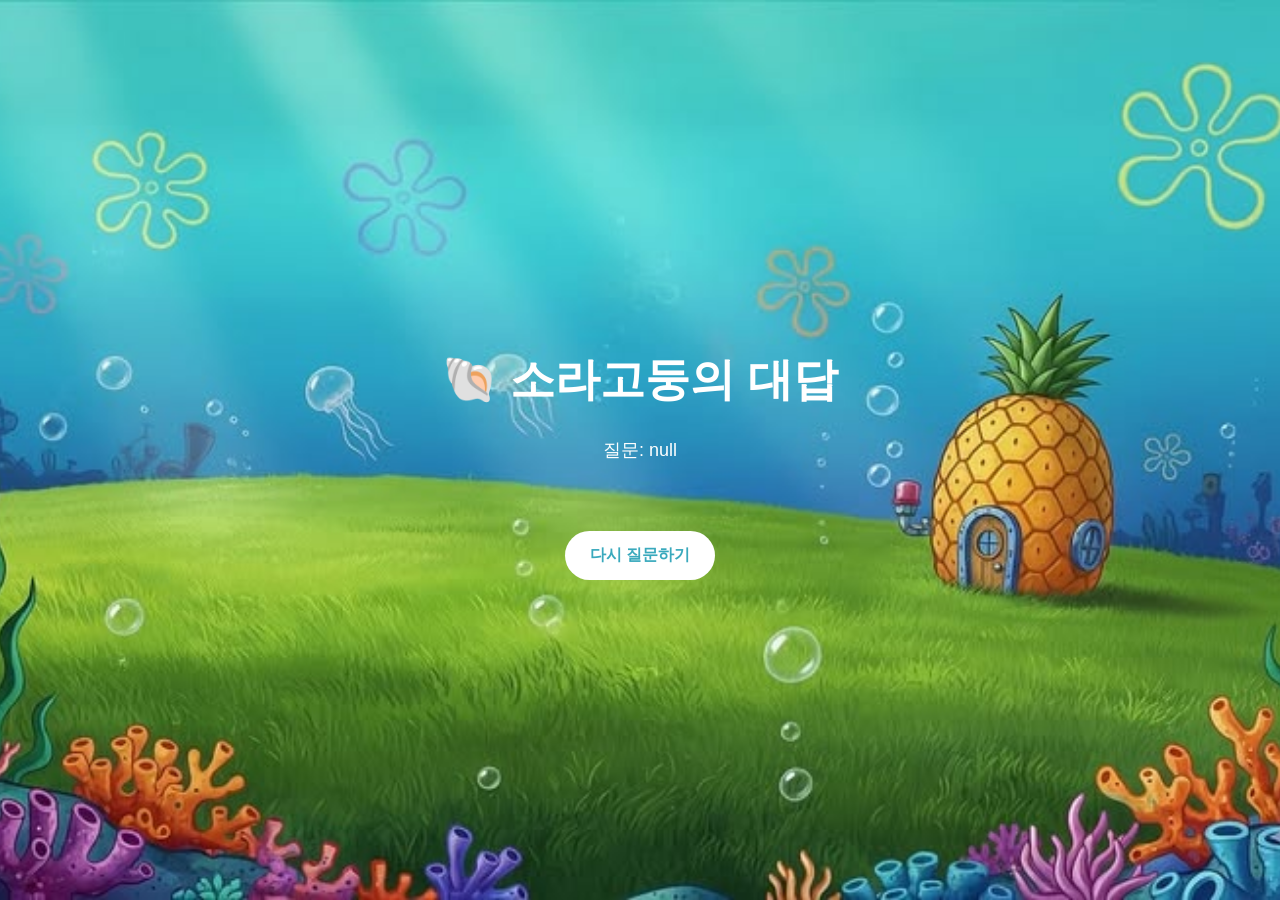
==== answer.html @ c4fa2203 "Add files via upload" ====
<!DOCTYPE html>
<html lang="ko">
<head>
    <meta charset="UTF-8">
    <title>소라고둥의 대답</title>
    <link rel="stylesheet" href="style.css">
</head>

<body>

    <h1>🐚 소라고둥의 대답</h1>

    <p id="question"></p>
    <h2 id="answer"></h2>

    <button onclick="history.back()">다시 질문하기</button>

    <script>
        document.getElementById("question").textContent =
            "질문: " + localStorage.getItem("question");

        document.getElementById("answer").textContent =
            localStorage.getItem("answer");
    </script>

</body>
</html>
---- style.css ----
body {
    margin: 0;
    min-height: 100vh;

    display: flex;
    flex-direction: column;
    align-items: center;
    justify-content: center;

    background-image: url("background.jpg");
    background-size: cover;
    background-position: center;
    background-repeat: no-repeat;

    font-family: Arial, sans-serif;
    text-align: center;
}

h1 {
    color: white;
    font-size: 45px;
    margin-bottom: 10px;
}

p {
    color: white;
    font-size: 18px;
}

input {
    width: 300px;
    padding: 15px;
    margin: 20px 0 10px;

    border: none;
    border-radius: 25px;

    font-size: 16px;
    text-align: center;
}

button {
    padding: 14px 25px;

    border: none;
    border-radius: 25px;

    background-color: white;
    color: #39a9bd;

    font-size: 16px;
    font-weight: bold;

    cursor: pointer;
}

button:hover {
    transform: scale(1.05);
}

#answer {
    margin-top: 30px;
    color: white;
    font-size: 25px;
    font-weight: bold;
}
footer {
    position: fixed;
    bottom: 20px;
    left: 0;
    width: 100%;
    text-align: center;
    font-size: 13px;
    color: white;
}
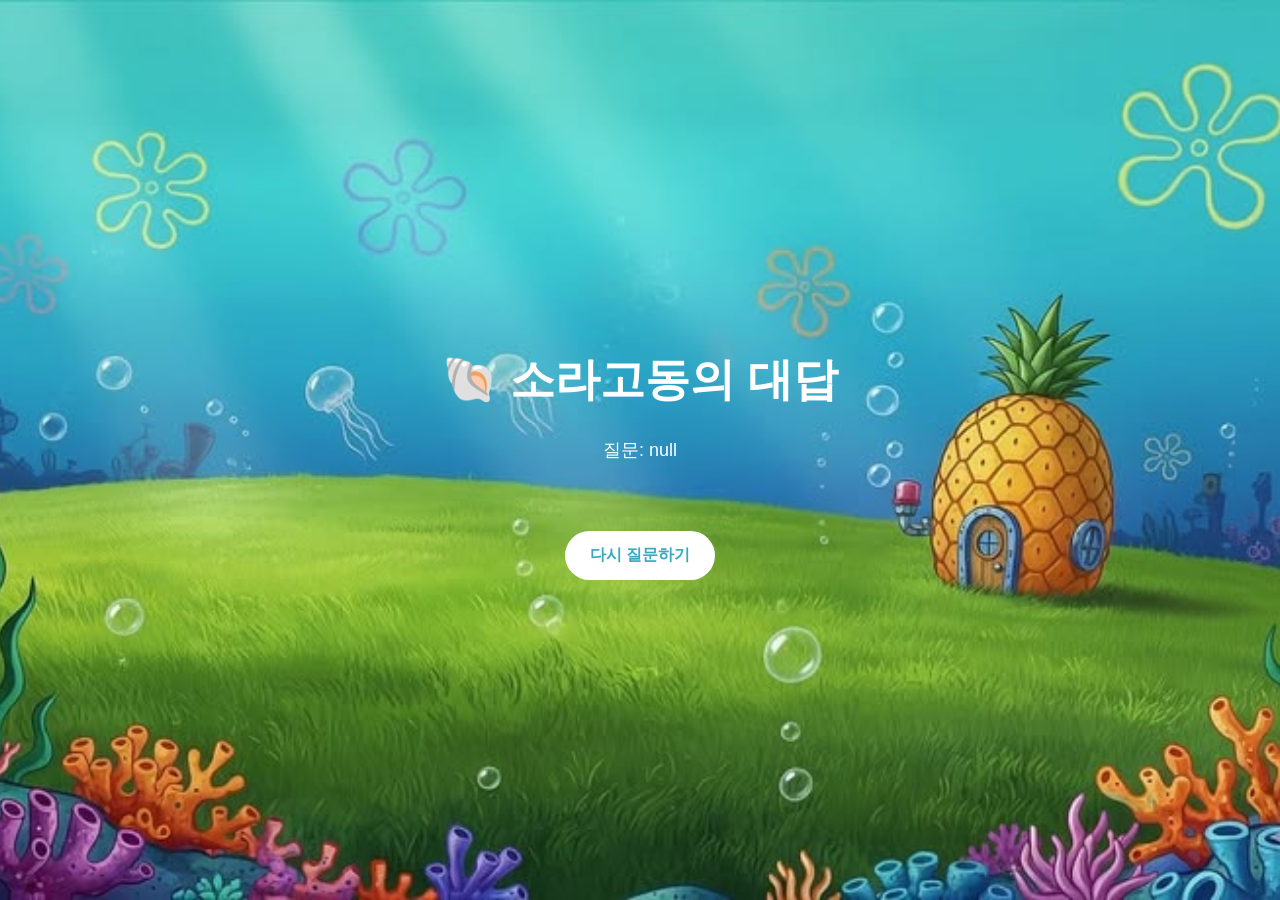
==== commit 005d8b0b: "Update answer.html" ====
--- a/answer.html
+++ b/answer.html
@@ -2,13 +2,13 @@
 <html lang="ko">
 <head>
     <meta charset="UTF-8">
-    <title>소라고둥의 대답</title>
+    <title>소라고동의 대답</title>
     <link rel="stylesheet" href="style.css">
 </head>
 
 <body>
 
-    <h1>🐚 소라고둥의 대답</h1>
+    <h1>🐚 소라고동의 대답</h1>
 
     <p id="question"></p>
     <h2 id="answer"></h2>
@@ -24,4 +24,4 @@
     </script>
 
 </body>
-</html>+</html>
